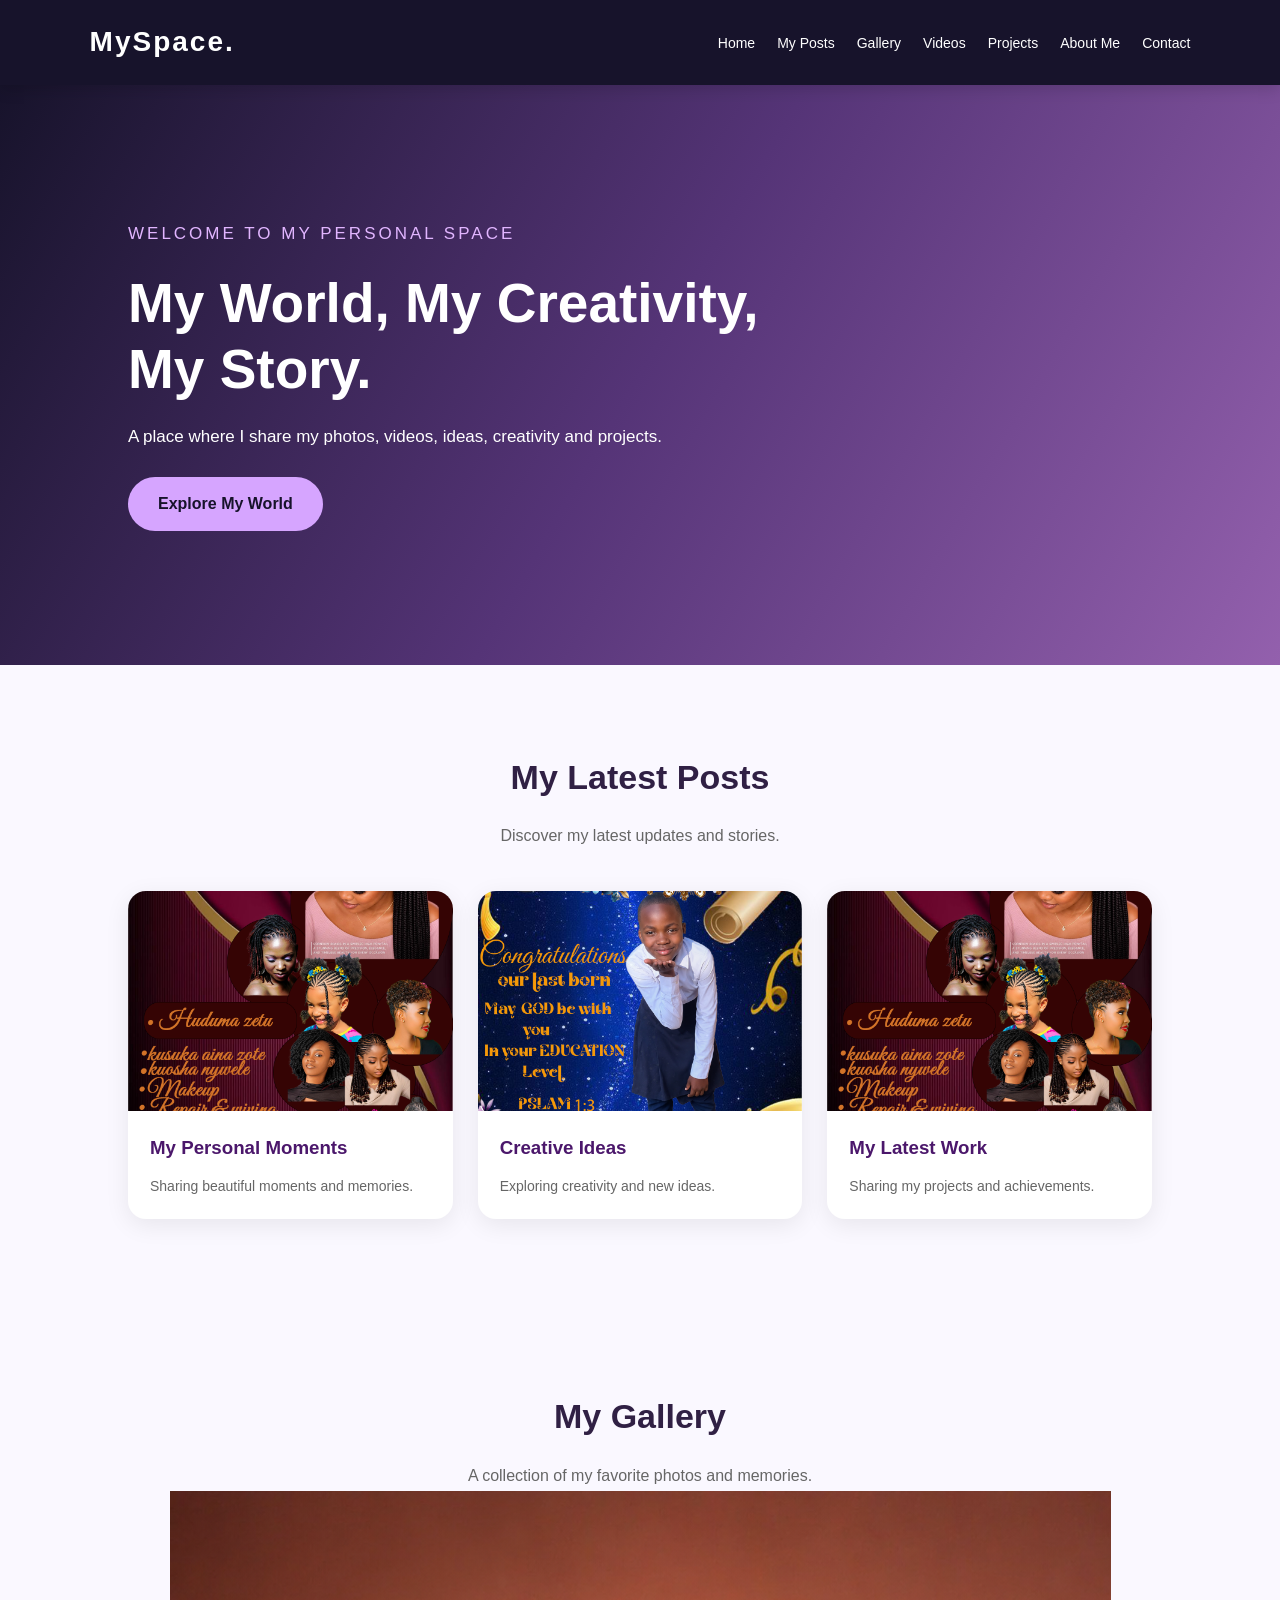
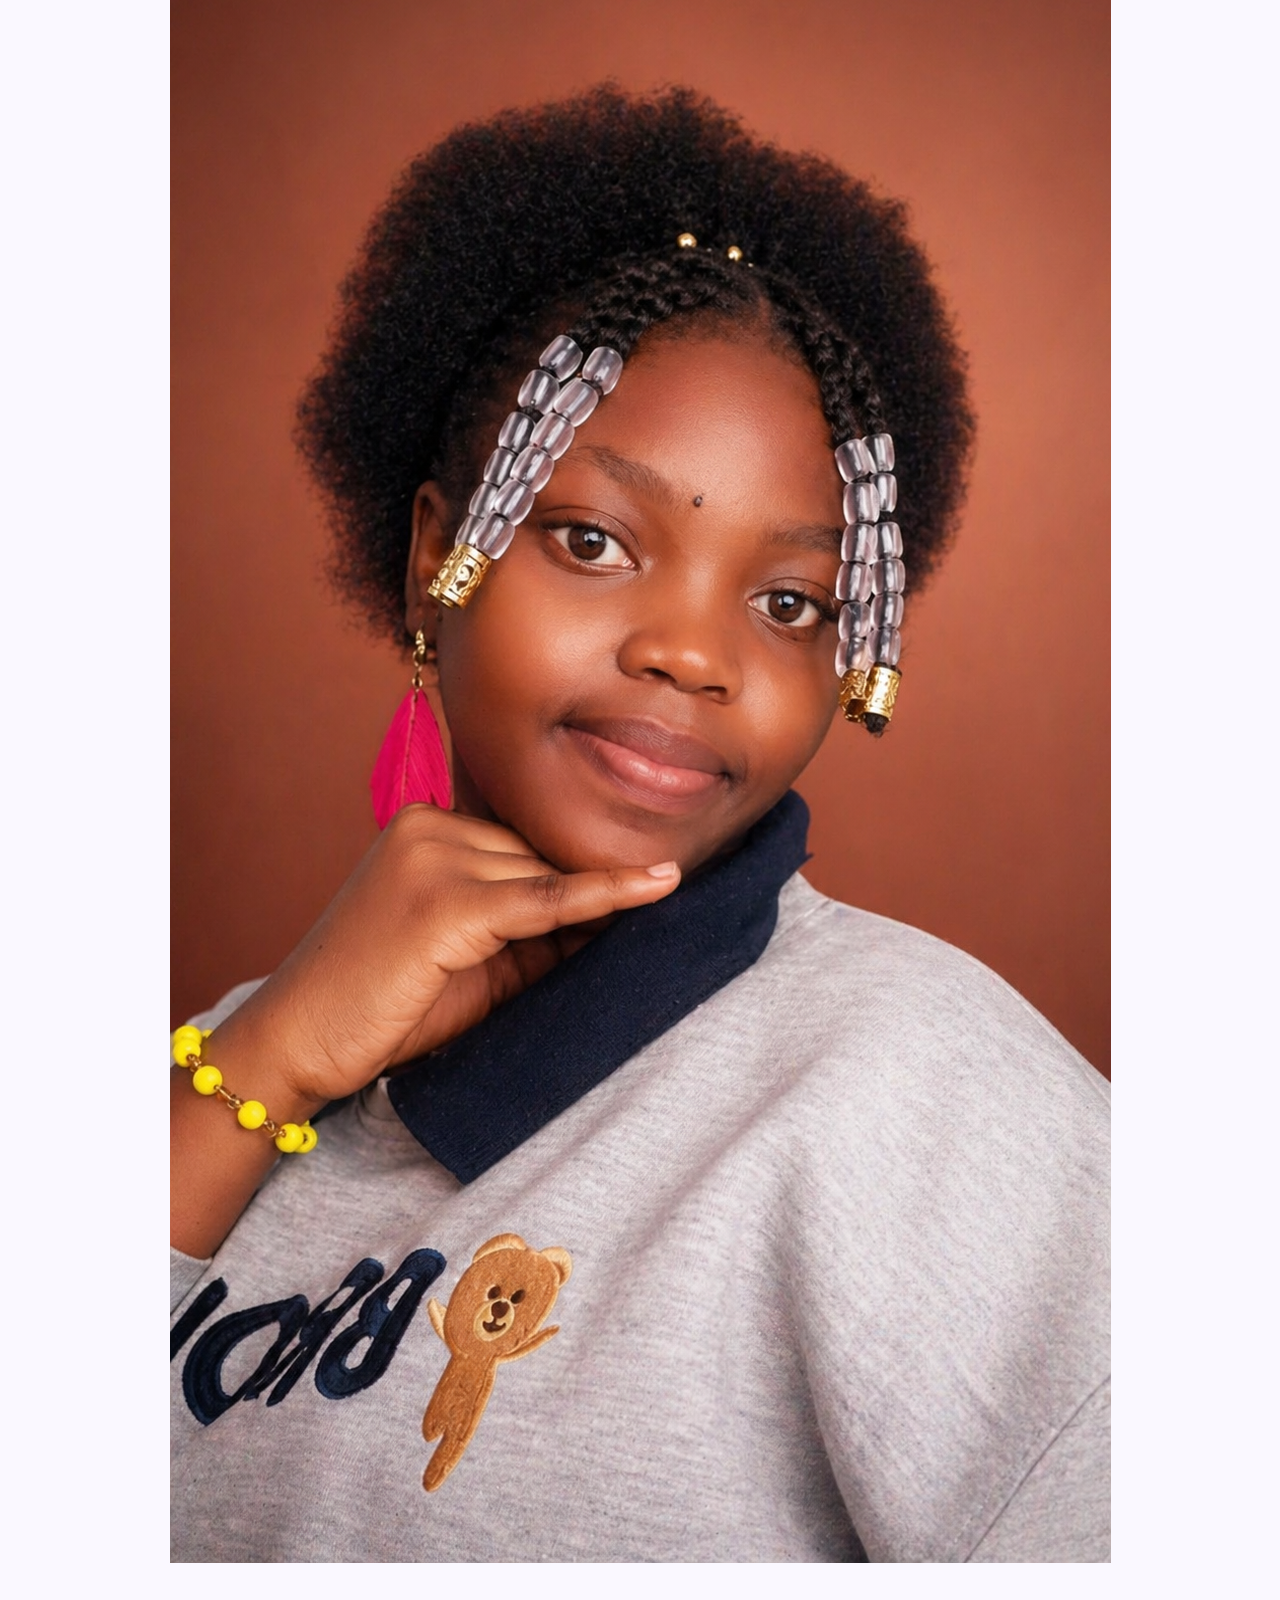
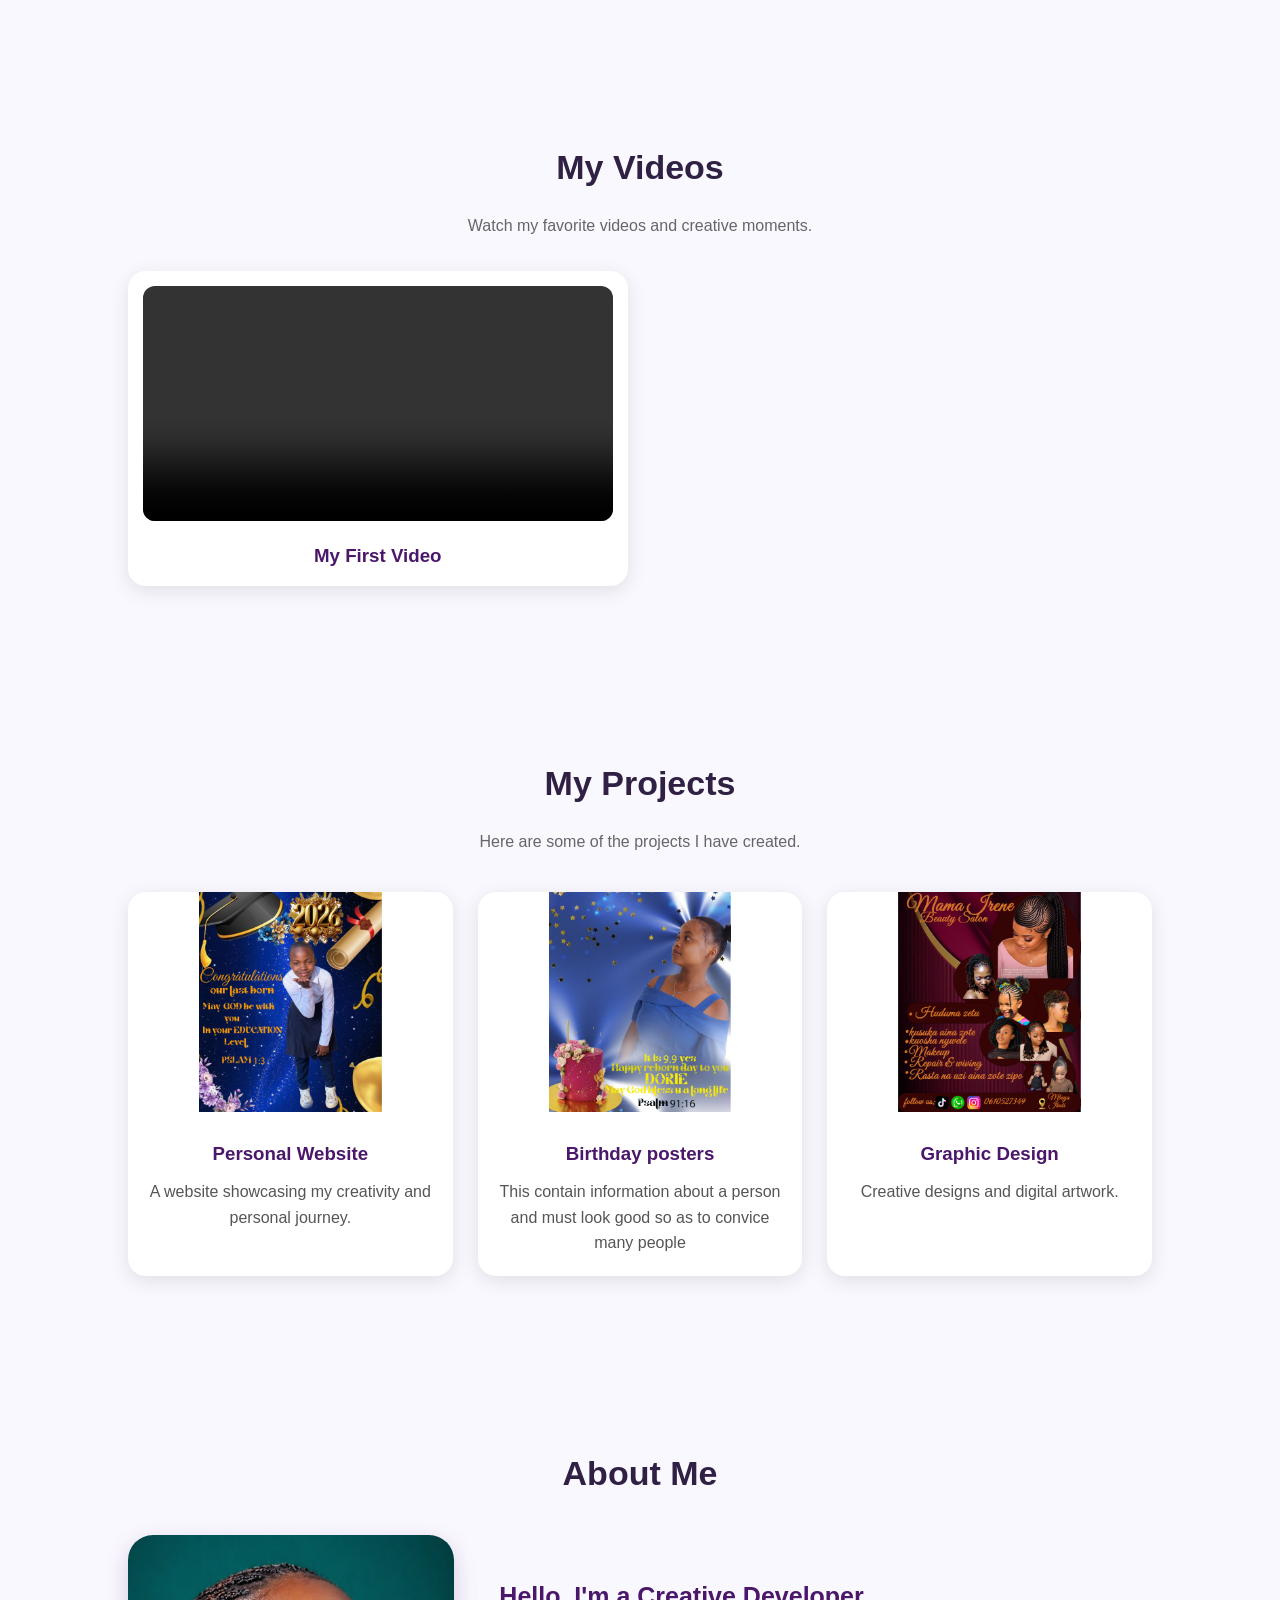
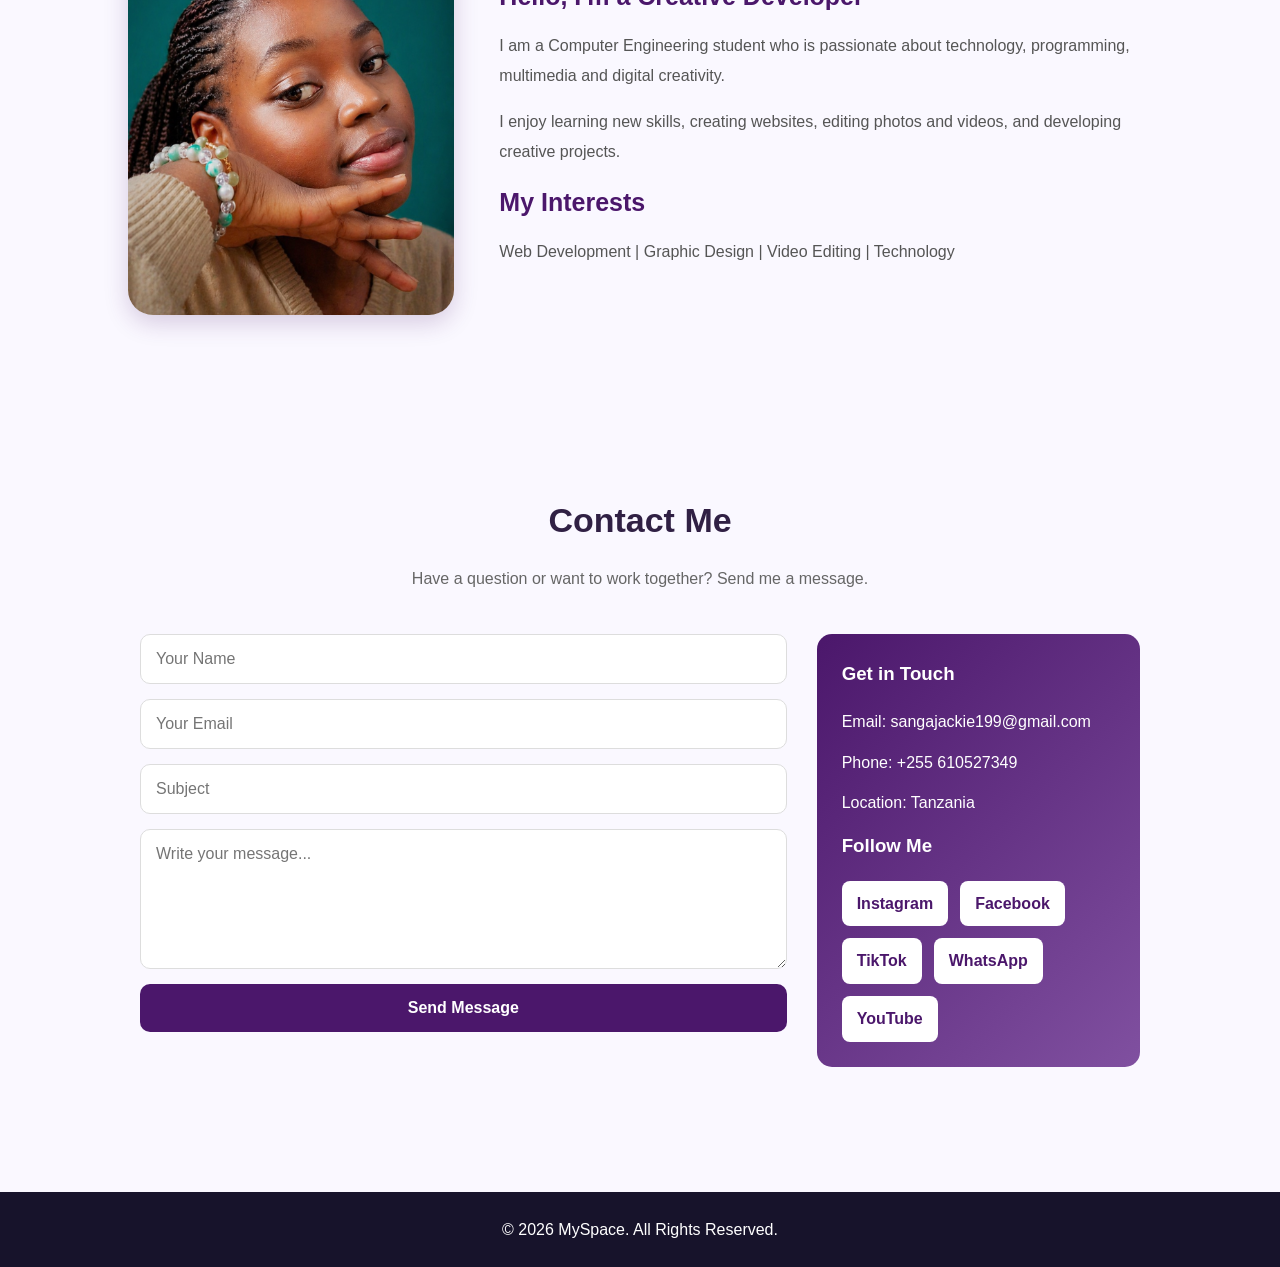
==== index.html @ 68e40be6 "My person website update" ====
<!DOCTYPE html>
<html lang="en">

<head>
    <meta charset="UTF-8">
    <meta name="viewport" content="width=device-width, initial-scale=1.0">

    <title>My Personal Website</title>

    <link rel="stylesheet" href="style.css">
</head>

<body>

    <!-- Navigation -->
    <header>
        <nav class="navbar">
            <h2 class="logo">MySpace.</h2>

            <ul class="nav-links">
                <li><a href="#home">Home</a></li>
                <li><a href="#posts">My Posts</a></li>
                <li><a href="#gallery">Gallery</a></li>
                <li><a href="#videos">Videos</a></li>
                <li><a href="#projects">Projects</a></li>
                <li><a href="#about">About Me</a></li>
                <li><a href="#contact">Contact</a></li>
            </ul>
        </nav>
    </header>


    <!-- Home Section -->
    <section id="home" class="hero">

        <div class="hero-content">

            <p>WELCOME TO MY PERSONAL SPACE</p>

            <h1>My World, My Creativity, My Story.</h1>

            <p>
                A place where I share my photos, videos,
                ideas, creativity and projects.
            </p>

            <a href="#posts" class="btn">Explore My World</a>

        </div>

    </section>


    <!-- Posts Section -->
    <section id="posts" class="section">

        <h2>My Latest Posts</h2>

        <p>Discover my latest updates and stories.</p>

        <div class="posts-container">

            <div class="post-card">

                <div class="post-image">
                    <img src="images/bty2-Recovered.png" alt="My Life">
                </div>

                <div class="post-info">
                    <h3>My Personal Moments</h3>
                    <p>Sharing beautiful moments and memories.</p>
                </div>

            </div>


            <div class="post-card">

                <div class="post-image">
                    <img src="images/martha.png" alt="Creativity">
                </div>

                <div class="post-info">
                    <h3>Creative Ideas</h3>
                    <p>Exploring creativity and new ideas.</p>
                </div>

            </div>


            <div class="post-card">

                <div class="post-image">
                    <img src="images/bty2-Recovered.png" alt="My Work">
                </div>

                <div class="post-info">
                    <h3>My Latest Work</h3>
                    <p>Sharing my projects and achievements.</p>
                </div>

            </div>

        </div>

    </section>


    <!-- Gallery Section -->
    <section id="gallery" class="section">

        <h2>My Gallery</h2>

        <p>A collection of my favorite photos and memories.</p>
        <img src="images/file_00000000284871fdb449ebda1bf5b2ea.png" alt="">

    </section>


    <!-- Videos Section -->
    <section id="videos" class="section">

        <h2>My Videos</h2>

        <p>Watch my favorite videos and creative moments.</p>

        <div class="videos-container">

            <div class="video-card">

                <video controls>
                    <source src="images/1 .mp4" type="video/mp4">
                    Your browser does not support video.
                </video>

                <h3>My First Video</h3>

            </div>

        </div>

    </section>


    <!-- Projects Section -->
    <section id="projects" class="section">

        <h2>My Projects</h2>

        <p>Here are some of the projects I have created.</p>

        <div class="projects-container">

            <div class="project-card">

                <img src="images/martha.png" alt="Project 1">

                <div class="project-info">
                    <h3>Personal Website</h3>
                    <p>A website showcasing my creativity and personal journey.</p>
                </div>

            </div>


            <div class="project-card">

                <img src="images/dorie.png" alt="Project 2">

                <div class="project-info">
                    <h3>Birthday posters</h3>
                    <p>This contain information about a person and must look good so as to convice many people</p>
                </div>

            </div>


            <div class="project-card">

                <img src="images/bty2-Recovered.png" alt="Project 3">

                <div class="project-info">
                    <h3>Graphic Design</h3>
                    <p>Creative designs and digital artwork.</p>
                </div>

            </div>

        </div>

    </section>


    <!-- About Section -->
    <section id="about" class="section">

        <h2>About Me</h2>

        <div class="about-container">

            <div class="about-image">

                <img src="images/file_00000000438871f8ab43a1fbd75e0395.png" alt="My Profile Photo">

            </div>


            <div class="about-info">

                <h3>Hello, I'm a Creative Developer</h3>

                <p>
                    I am a Computer Engineering student who is passionate
                    about technology, programming, multimedia and digital creativity.
                </p>

                <p>
                    I enjoy learning new skills, creating websites,
                    editing photos and videos, and developing creative projects.
                </p>

                <h3>My Interests</h3>

                <p>
                    Web Development | Graphic Design | Video Editing | Technology
                </p>

            </div>

        </div>

    </section>


    <!-- Contact Section -->
    <section id="contact" class="section">

        <h2>Contact Me</h2>

        <p>Have a question or want to work together? Send me a message.</p>

        <div class="contact-container">


            <!-- Contact Form -->
            <form class="contact-form"
                  action="https://formsubmit.co/sangajackie199@gmail.com"
                  method="POST">

                <input
                    type="text"
                    name="name"
                    placeholder="Your Name"
                    required
                >

                <input
                    type="email"
                    name="email"
                    placeholder="Your Email"
                    required
                >

                <input
                    type="text"
                    name="subject"
                    placeholder="Subject"
                    required
                >

                <textarea
                    name="message"
                    placeholder="Write your message..."
                    rows="6"
                    required
                ></textarea>

                <input type="hidden" name="_captcha" value="true">

                <input type="hidden" name="_template" value="table">

                <button type="submit">Send Message</button>

            </form>


            <!-- Contact Information -->
            <div class="contact-info">

                <h3>Get in Touch</h3>

                <p>Email: sangajackie199@gmail.com</p>

                <p>Phone: +255 610527349</p>

                <p>Location: Tanzania</p>


                <h3>Follow Me</h3>

                <div class="social-links">

                    <a href="https://www.instagram.com/sangajackie199?cplk=MmVkYmlkdXo3c2k2" target="_blank">
                        Instagram
                    </a>

                    <a href="https://www.facebook.com/share/1JC9BMFmR4/" target="_blank">
                        Facebook
                    </a>

                    <a href="https://vm.tiktok.com/ZS9fb2FEbfA3M-h1OQ0/" target="_blank">
                        TikTok
                    </a>

                    <a href="https://wa.me/255610527349" target="_blank">
                        WhatsApp
                    </a>

                    <a href="https://youtube.com/@jacklinesanga-g4v9d?si=DNSy5redV2_1PiQe" target="_blank">
                        YouTube
                    </a>

                </div>

            </div>

        </div>

    </section>


    <!-- Footer -->
    <footer>

        <p>© 2026 MySpace. All Rights Reserved.</p>

    </footer>


    <!-- JavaScript -->
    <script src="script.js"></script>

</body>

</html>
---- style.css ----
/* GENERAL SETTINGS */
* {
    margin: 0;
    padding: 0;
    box-sizing: border-box;
    scroll-behavior: smooth;
}

body {
    font-family: Arial, sans-serif;
    background: #faf8ff;
    color: #252238;
    line-height: 1.6;
}

/* NAVIGATION */
header {
    background: #17132b;
    padding: 20px 7%;
    position: sticky;
    top: 0;
    z-index: 1000;
    box-shadow: 0 4px 15px rgba(0,0,0,0.15);
}

.navbar {
    display: flex;
    justify-content: space-between;
    align-items: center;
}

.logo {
    color: white;
    font-size: 28px;
    font-weight: bold;
    letter-spacing: 2px;
}

.nav-links {
    display: flex;
    list-style: none;
    gap: 22px;
}

.nav-links a {
    color: white;
    text-decoration: none;
    font-size: 14px;
    transition: 0.3s;
}

.nav-links a:hover {
    color: #d6a5ff;
}

/* HERO */
.hero {
    min-height: 580px;
    display: flex;
    align-items: center;
    padding: 80px 10%;
    background: linear-gradient(120deg, #17132b, #553477, #9360ad);
    color: white;
}

.hero-content {
    max-width: 700px;
}

.hero-content p:first-child {
    color: #e1b5ff;
    letter-spacing: 3px;
    margin-bottom: 20px;
}

.hero h1 {
    font-size: 55px;
    line-height: 1.2;
    margin-bottom: 20px;
}

.hero-content p {
    font-size: 17px;
    line-height: 1.8;
}

.btn {
    display: inline-block;
    margin-top: 25px;
    padding: 14px 30px;
    background: #d6a5ff;
    color: #17132b;
    text-decoration: none;
    border-radius: 30px;
    font-weight: bold;
    transition: 0.3s;
}

.btn:hover {
    background: white;
    transform: translateY(-5px);
}

/* GENERAL SECTIONS */
.section {
    padding: 85px 10%;
    text-align: center;
}

.section h2 {
    font-size: 34px;
    color: #302044;
    margin-bottom: 18px;
}

.section > p {
    color: #666;
    line-height: 1.8;
}

/* POSTS */
.posts-container {
    display: grid;
    grid-template-columns: repeat(3, 1fr);
    gap: 25px;
    margin-top: 40px;
}

.post-card {
    background: white;
    border-radius: 18px;
    overflow: hidden;
    text-align: left;
    box-shadow: 0 6px 25px rgba(0,0,0,0.08);
    transition: 0.4s;
}

.post-card:hover {
    transform: translateY(-10px);
    box-shadow: 0 12px 30px rgba(75,23,107,0.18);
}

.post-image {
    height: 220px;
    overflow: hidden;
}

.post-image img {
    width: 100%;
    height: 100%;
    object-fit: cover;
    display: block;
    transition: 0.4s;
}

.post-card:hover .post-image img {
    transform: scale(1.06);
}

.post-info {
    padding: 22px;
}

.post-info h3 {
    margin-bottom: 12px;
    color: #4b176b;
}

.post-info p {
    font-size: 14px;
    color: #666;
}

/* GALLERY */
.gallery-container {
    display: grid;
    grid-template-columns: repeat(3, 1fr);
    gap: 20px;
    margin-top: 35px;
}

.gallery-item {
    height: 250px;
    overflow: hidden;
    border-radius: 15px;
    box-shadow: 0 5px 20px rgba(0,0,0,0.1);
}

.gallery-item img {
    width: 100%;
    height: 100%;
    object-fit: cover;
    transition: transform 0.4s;
}

.gallery-item:hover img {
    transform: scale(1.08);
}

/* VIDEOS */
.videos-container {
    display: grid;
    grid-template-columns: repeat(2, 1fr);
    gap: 25px;
    margin-top: 30px;
}

.video-card {
    background: white;
    padding: 15px;
    border-radius: 18px;
    box-shadow: 0 5px 20px rgba(0,0,0,0.1);
    transition: 0.3s;
}

.video-card:hover {
    transform: translateY(-7px);
}

.video-card video {
    width: 100%;
    border-radius: 12px;
}

.video-card h3 {
    margin-top: 12px;
    color: #4b176b;
}

/* PROJECTS */
.projects-container {
    display: grid;
    grid-template-columns: repeat(3, 1fr);
    gap: 25px;
    margin-top: 35px;
}

.project-card {
    background: white;
    border-radius: 18px;
    overflow: hidden;
    box-shadow: 0 5px 20px rgba(0,0,0,0.1);
    transition: 0.3s;
}

.project-card:hover {
    transform: translateY(-8px);
}

.project-card img {
    width: 100%;
    height: 220px;
    object-fit: contain;
}

.project-info {
    padding: 20px;
}

.project-info h3 {
    color: #4b176b;
    margin-bottom: 10px;
}

.project-info p {
    color: #555;
    line-height: 1.6;
}

/* ABOUT ME */
.about-container {
    display: flex;
    align-items: center;
    gap: 45px;
    margin-top: 35px;
    text-align: left;
}

.about-image {
    flex: 1;
}

.about-image img {
    width: 100%;
    max-width: 350px;
    height: 380px;
    border-radius: 25px;
    object-fit: cover;
    box-shadow: 0 8px 25px rgba(75,23,107,0.2);
}

.about-info {
    flex: 2;
}

.about-info h3 {
    color: #4b176b;
    margin-bottom: 15px;
    font-size: 25px;
}

.about-info p {
    color: #555;
    line-height: 1.9;
    margin-bottom: 15px;
}

/* CONTACT */
.contact-container {
    display: grid;
    grid-template-columns: 2fr 1fr;
    gap: 30px;
    max-width: 1000px;
    margin: 40px auto;
    text-align: left;
}

.contact-form {
    display: flex;
    flex-direction: column;
    gap: 15px;
}

.contact-form input,
.contact-form textarea {
    width: 100%;
    padding: 15px;
    border: 1px solid #ddd;
    border-radius: 10px;
    font-size: 16px;
    font-family: Arial, sans-serif;
    outline: none;
}

.contact-form input:focus,
.contact-form textarea:focus {
    border-color: #7c3ca0;
    box-shadow: 0 0 8px rgba(124,60,160,0.15);
}

.contact-form button {
    background: #4b176b;
    color: white;
    padding: 15px;
    border: none;
    border-radius: 10px;
    cursor: pointer;
    font-size: 16px;
    font-weight: bold;
    transition: 0.3s;
}

.contact-form button:hover {
    background: #7c3ca0;
    transform: translateY(-3px);
}

.contact-info {
    background: linear-gradient(135deg, #4b176b, #8050a0);
    color: white;
    padding: 25px;
    border-radius: 15px;
}

.contact-info h3 {
    margin-bottom: 20px;
}

.contact-info p {
    margin-bottom: 15px;
}

/* SOCIAL LINKS */
.social-links {
    display: flex;
    flex-wrap: wrap;
    gap: 12px;
    margin-top: 20px;
}

.social-links a {
    display: inline-block;
    padding: 10px 15px;
    background: white;
    color: #4b176b;
    text-decoration: none;
    border-radius: 8px;
    font-weight: bold;
    transition: 0.3s;
}

.social-links a:hover {
    background: #e8d5f5;
    transform: translateY(-4px);
}

/* FOOTER */
footer {
    background: #17132b;
    color: white;
    text-align: center;
    padding: 25px;
}

/* MOBILE RESPONSIVENESS */
@media (max-width: 768px) {
    header {
        padding: 18px 5%;
    }

    .navbar {
        flex-direction: column;
        gap: 18px;
    }

    .nav-links {
        flex-wrap: wrap;
        justify-content: center;
        gap: 12px;
    }

    .hero {
        min-height: 450px;
        padding: 65px 7%;
    }

    .hero h1 {
        font-size: 38px;
    }

    .section {
        padding: 55px 6%;
    }

    .section h2 {
        font-size: 28px;
    }

    .posts-container,
    .gallery-container,
    .videos-container,
    .projects-container {
        grid-template-columns: 1fr;
    }

    .about-container {
        flex-direction: column;
        text-align: center;
    }

    .about-image img {
        max-width: 280px;
        height: 300px;
    }

    .contact-container {
        grid-template-columns: 1fr;
    }
}
/* Fix mobile horizontal scrolling */
html, body {
    width: 100%;
    max-width: 100%;
    overflow-x: hidden;
}

* {
    box-sizing: border-box;
}

img, video {
    max-width: 100%;
    height: auto;
}

section {
    max-width: 100%;
    overflow-wrap: break-word;
}

.container,
.posts-container,
.gallery-container,
.projects-container {
    width: 100%;
    max-width: 100%;
}

@media (max-width: 768px) {
    body {
        font-size: 15px;
    }

    .navbar {
        flex-wrap: wrap;
    }

    .navbar a {
        font-size: 13px;
    }

    .hero h1 {
        font-size: 28px;
    }

    .posts-container,
    .gallery-container,
    .projects-container {
        grid-template-columns: 1fr;
    }
}
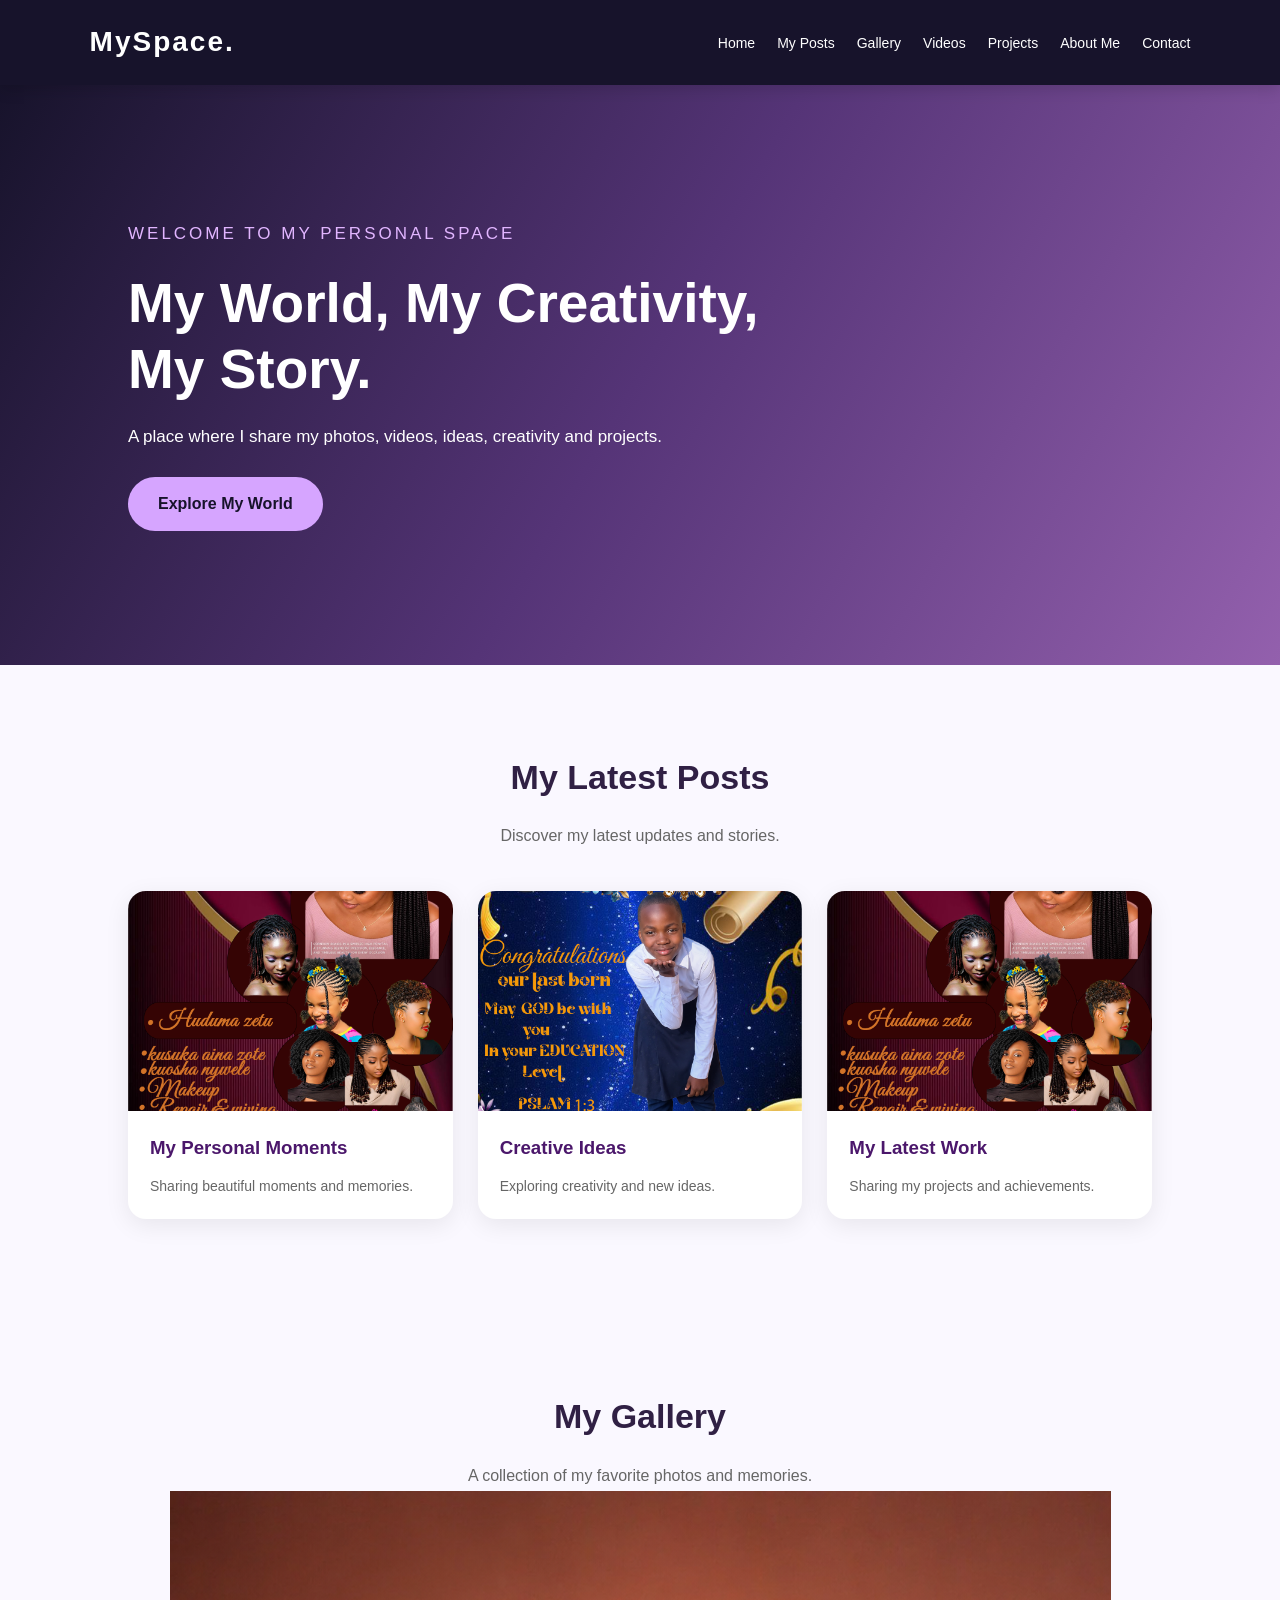
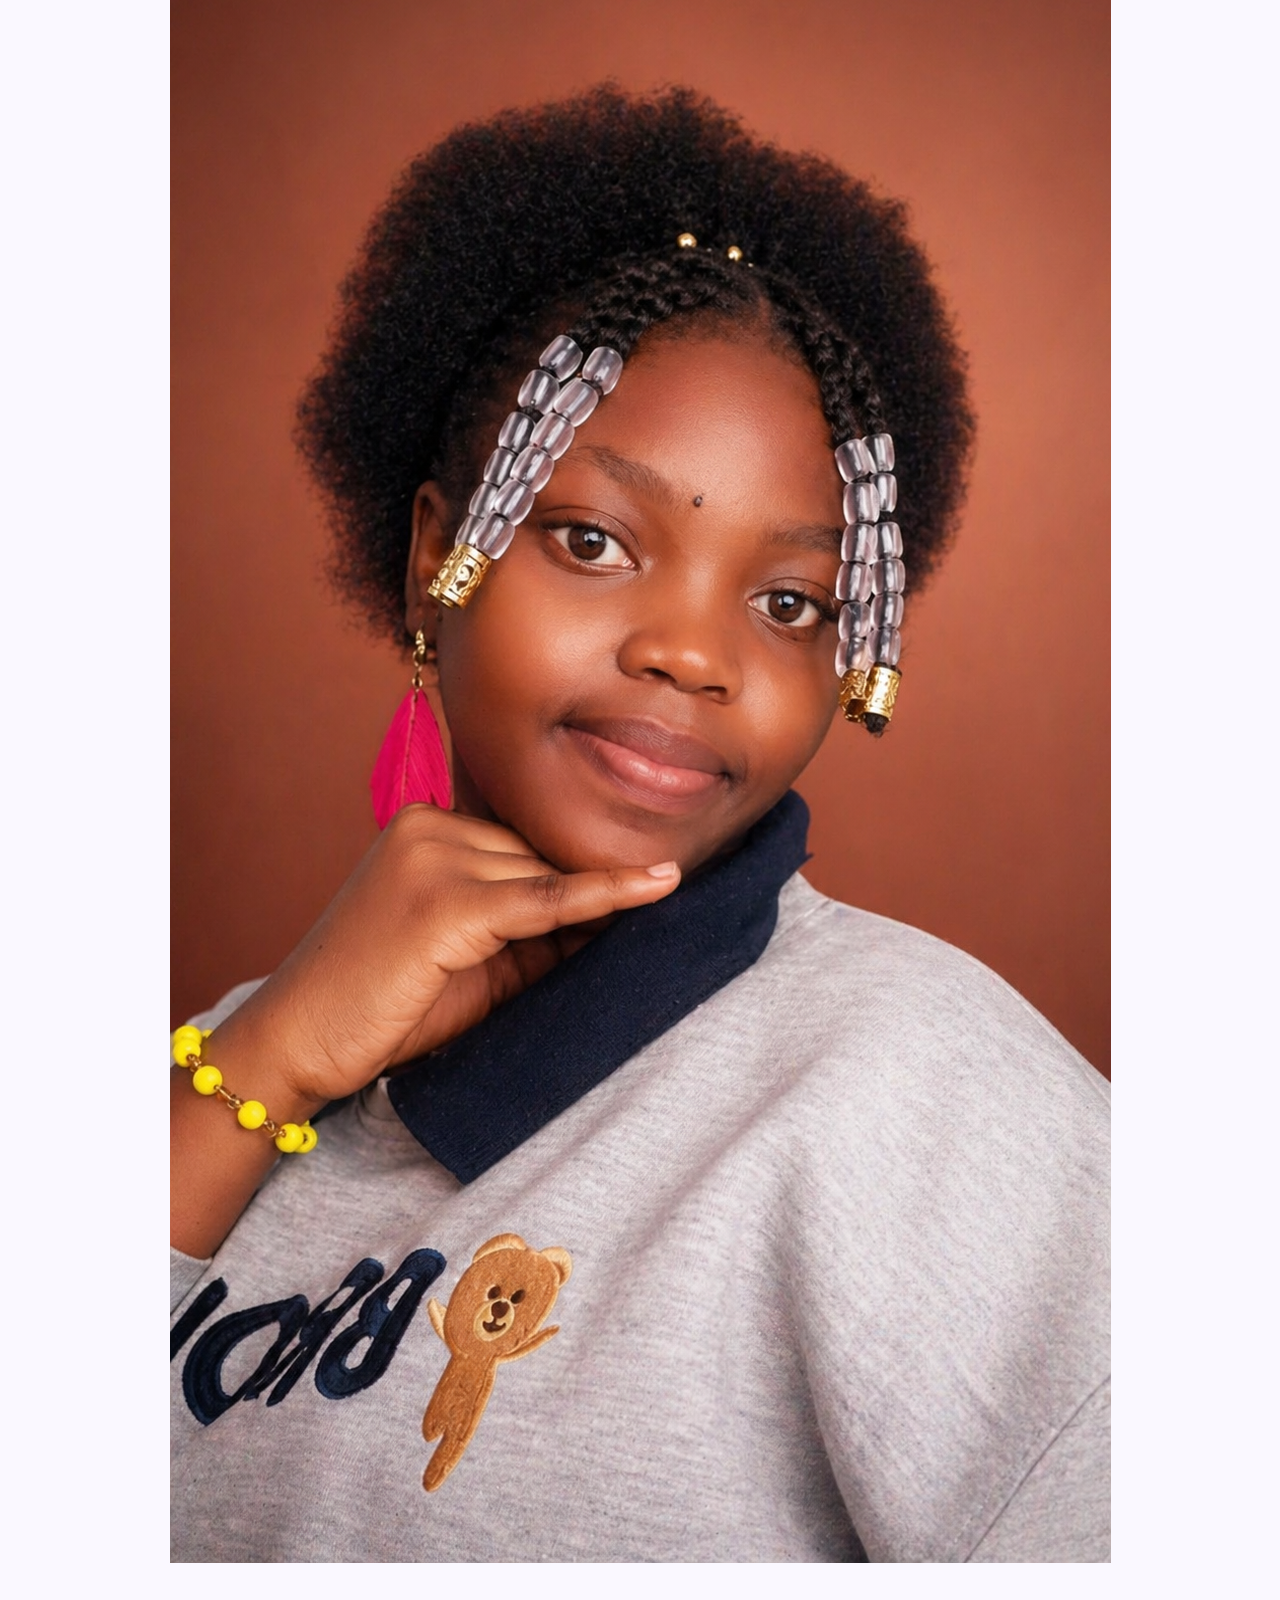
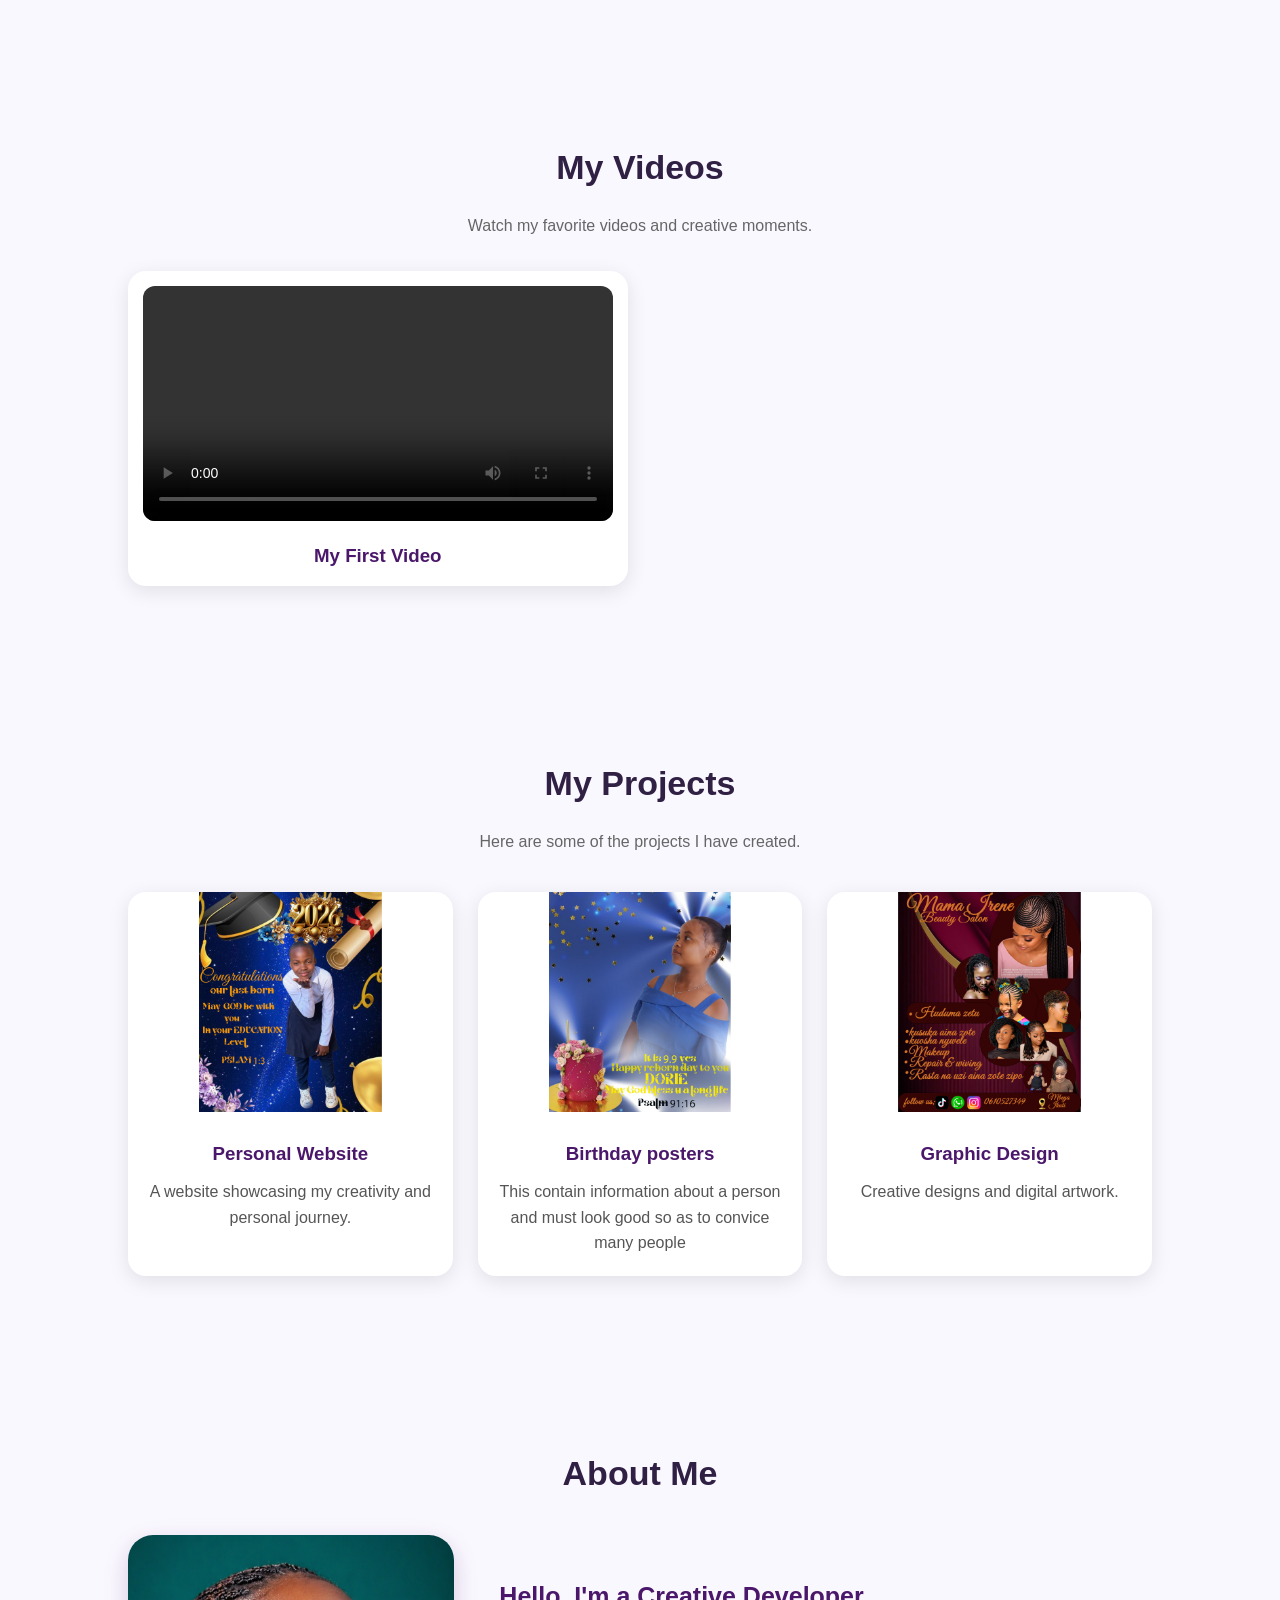
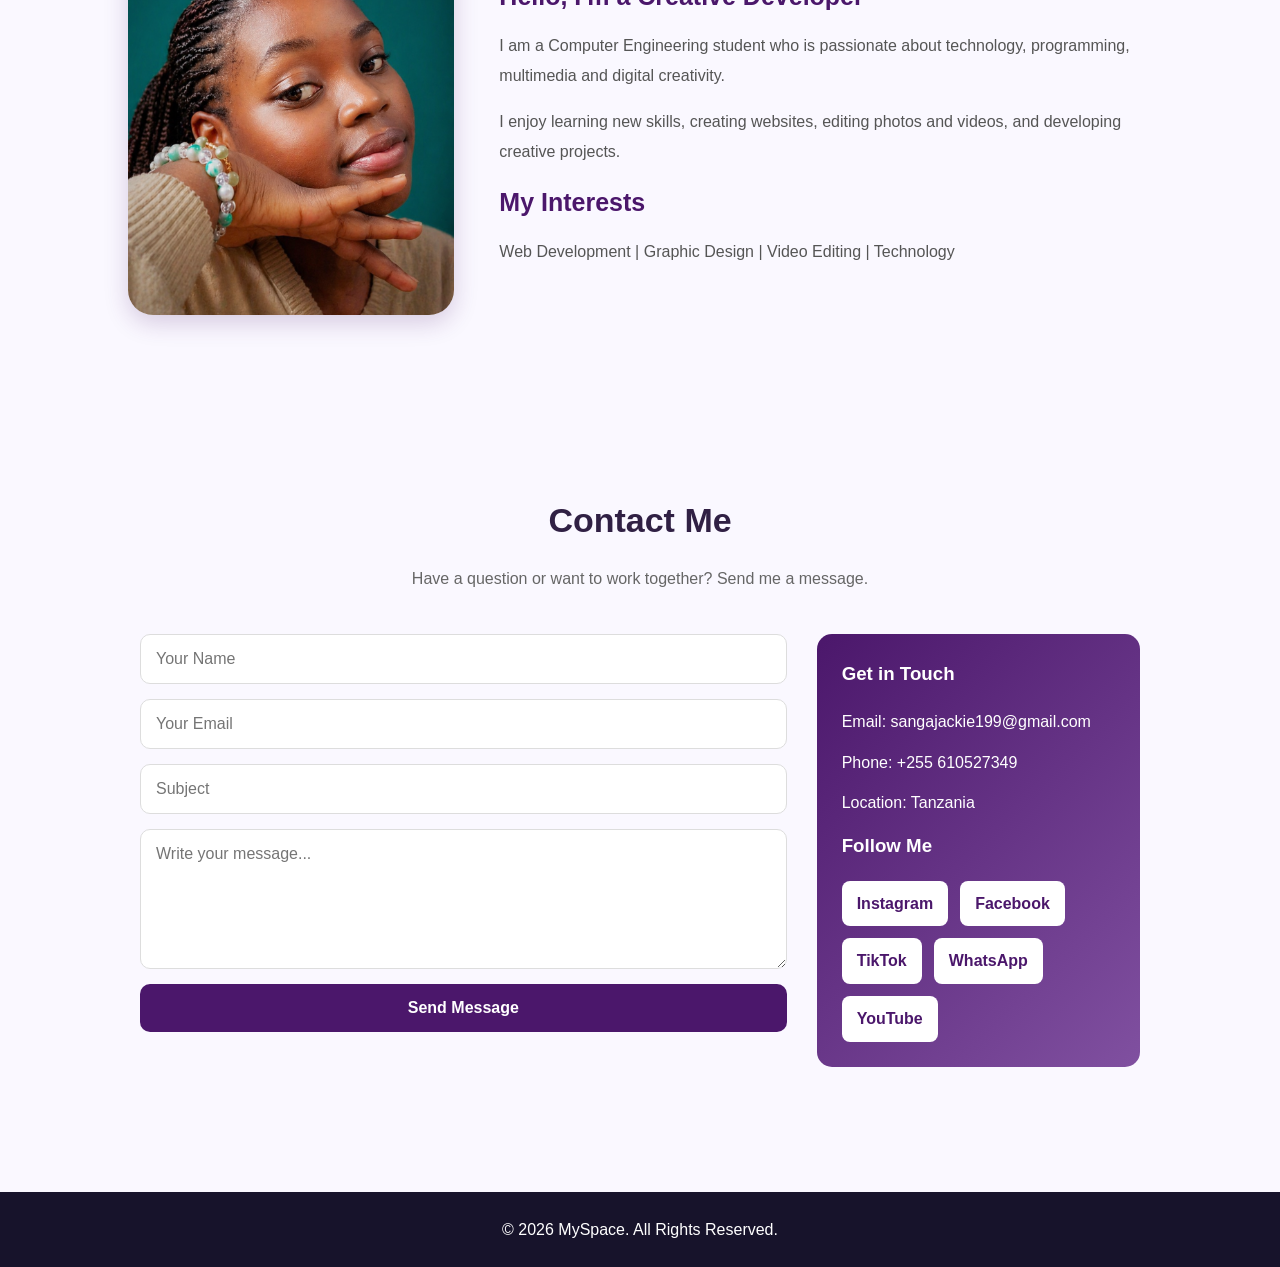
==== commit 1a2f83ac: "Add Google site verification" ====
--- a/index.html
+++ b/index.html
@@ -3,6 +3,7 @@
 <html lang="en">
 
 <head>
+    <meta name="google-site-verification" content="DhlsjBeCLBEn3Us1hnMyl9euMHQfL1LNHUkxXOP8u2w" />
     <meta charset="UTF-8">
     <meta name="viewport" content="width=device-width, initial-scale=1.0">
 
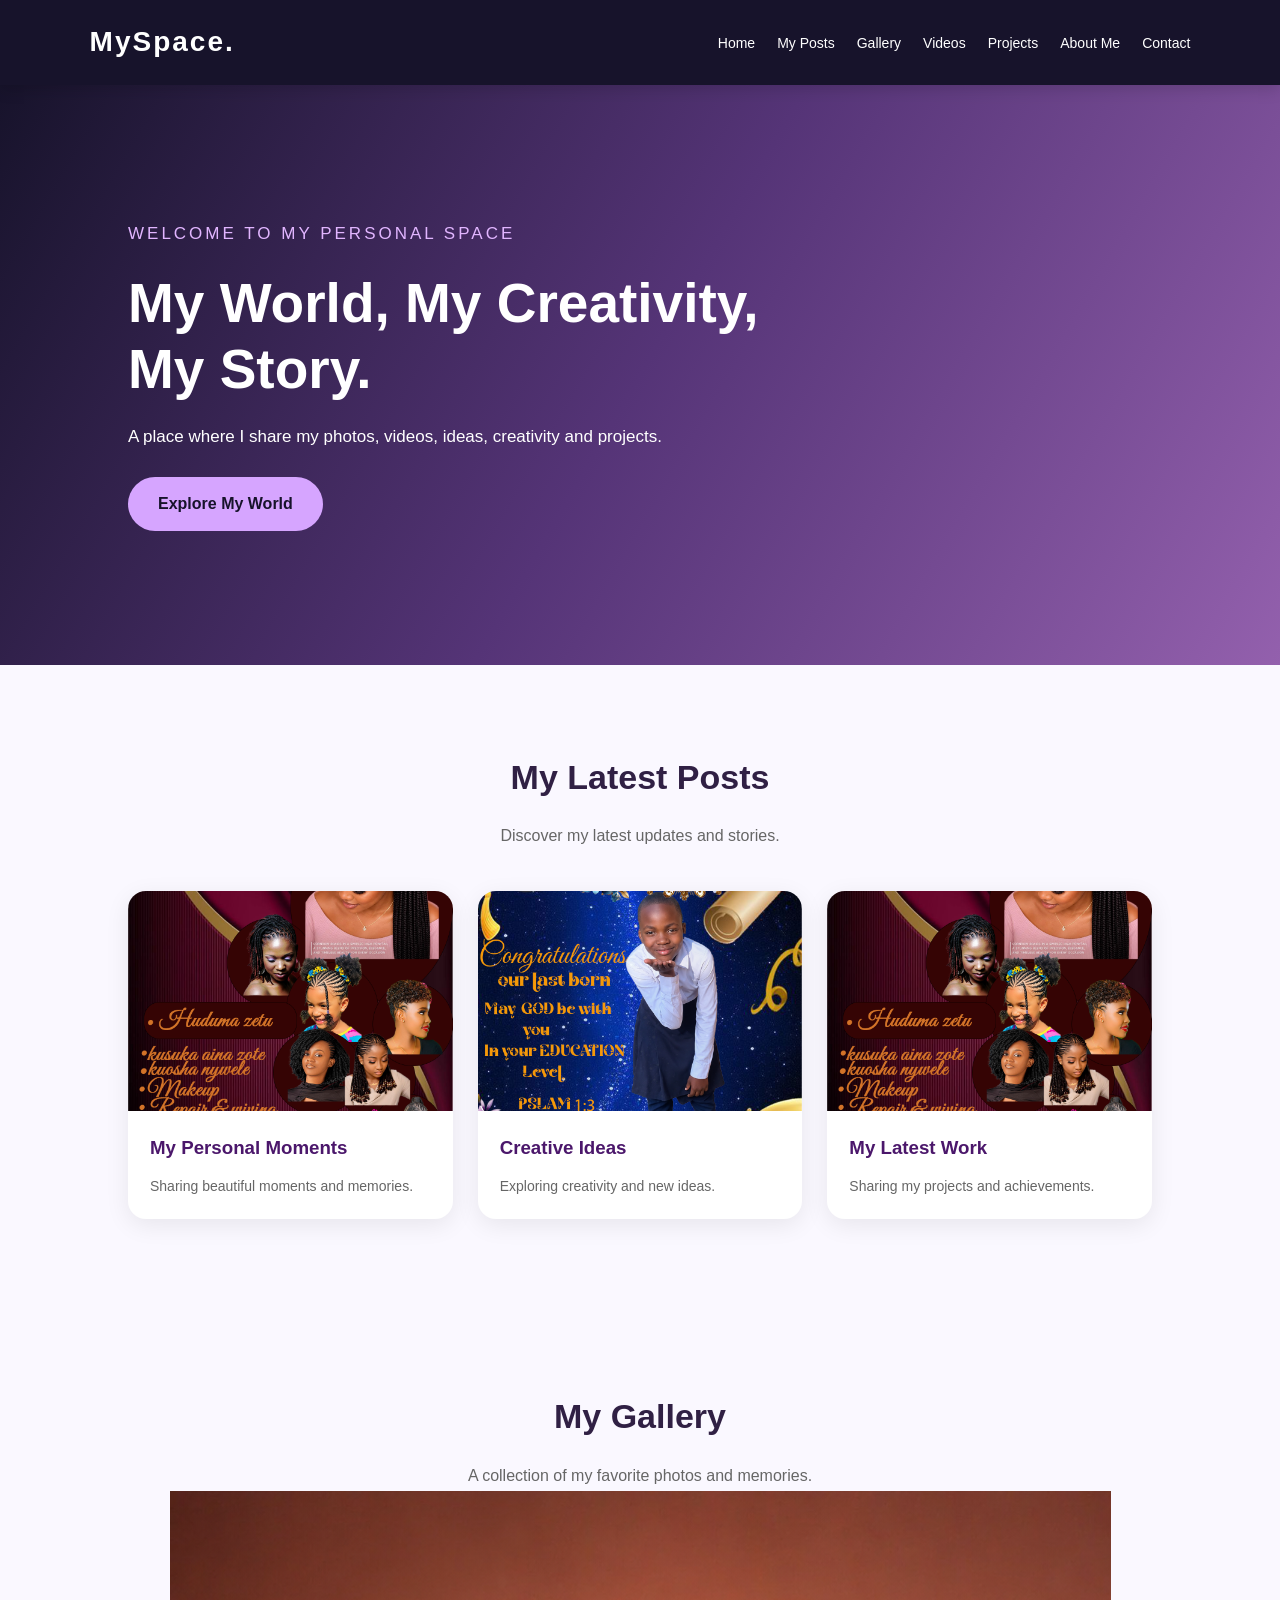
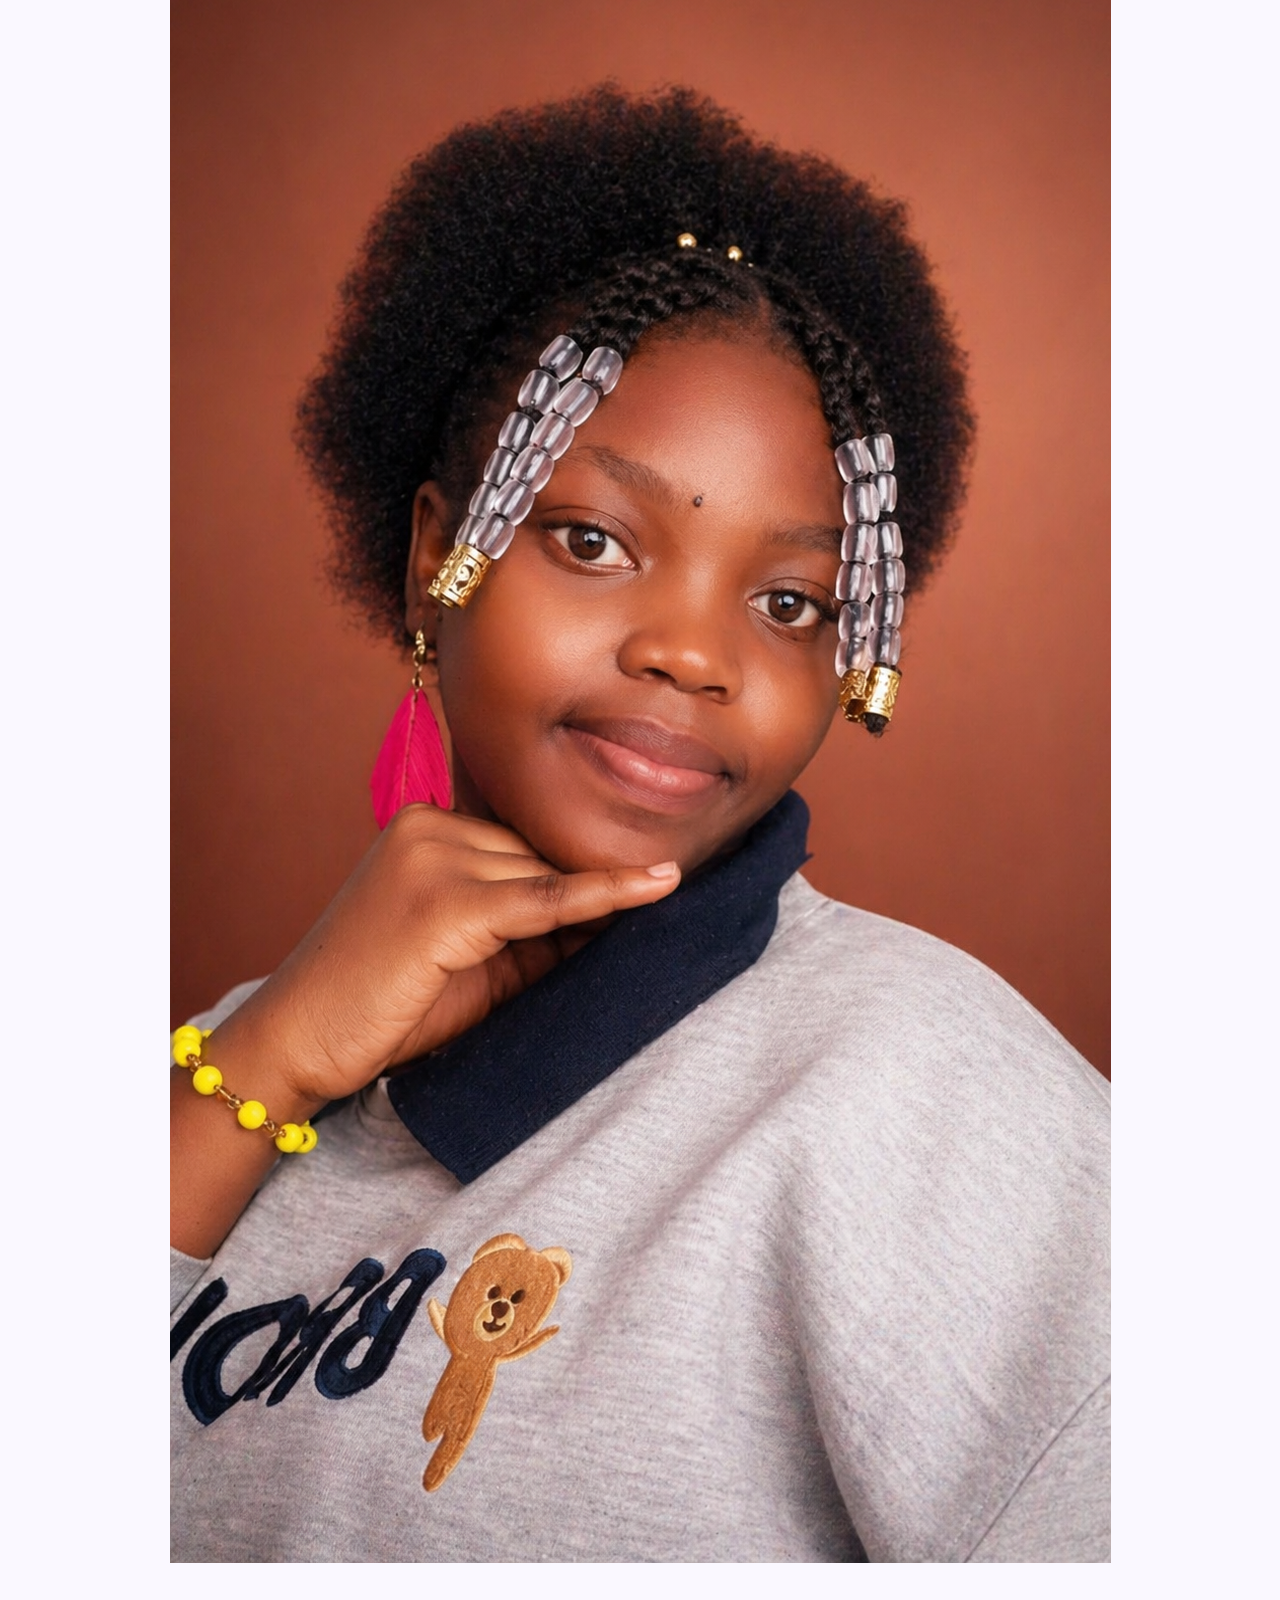
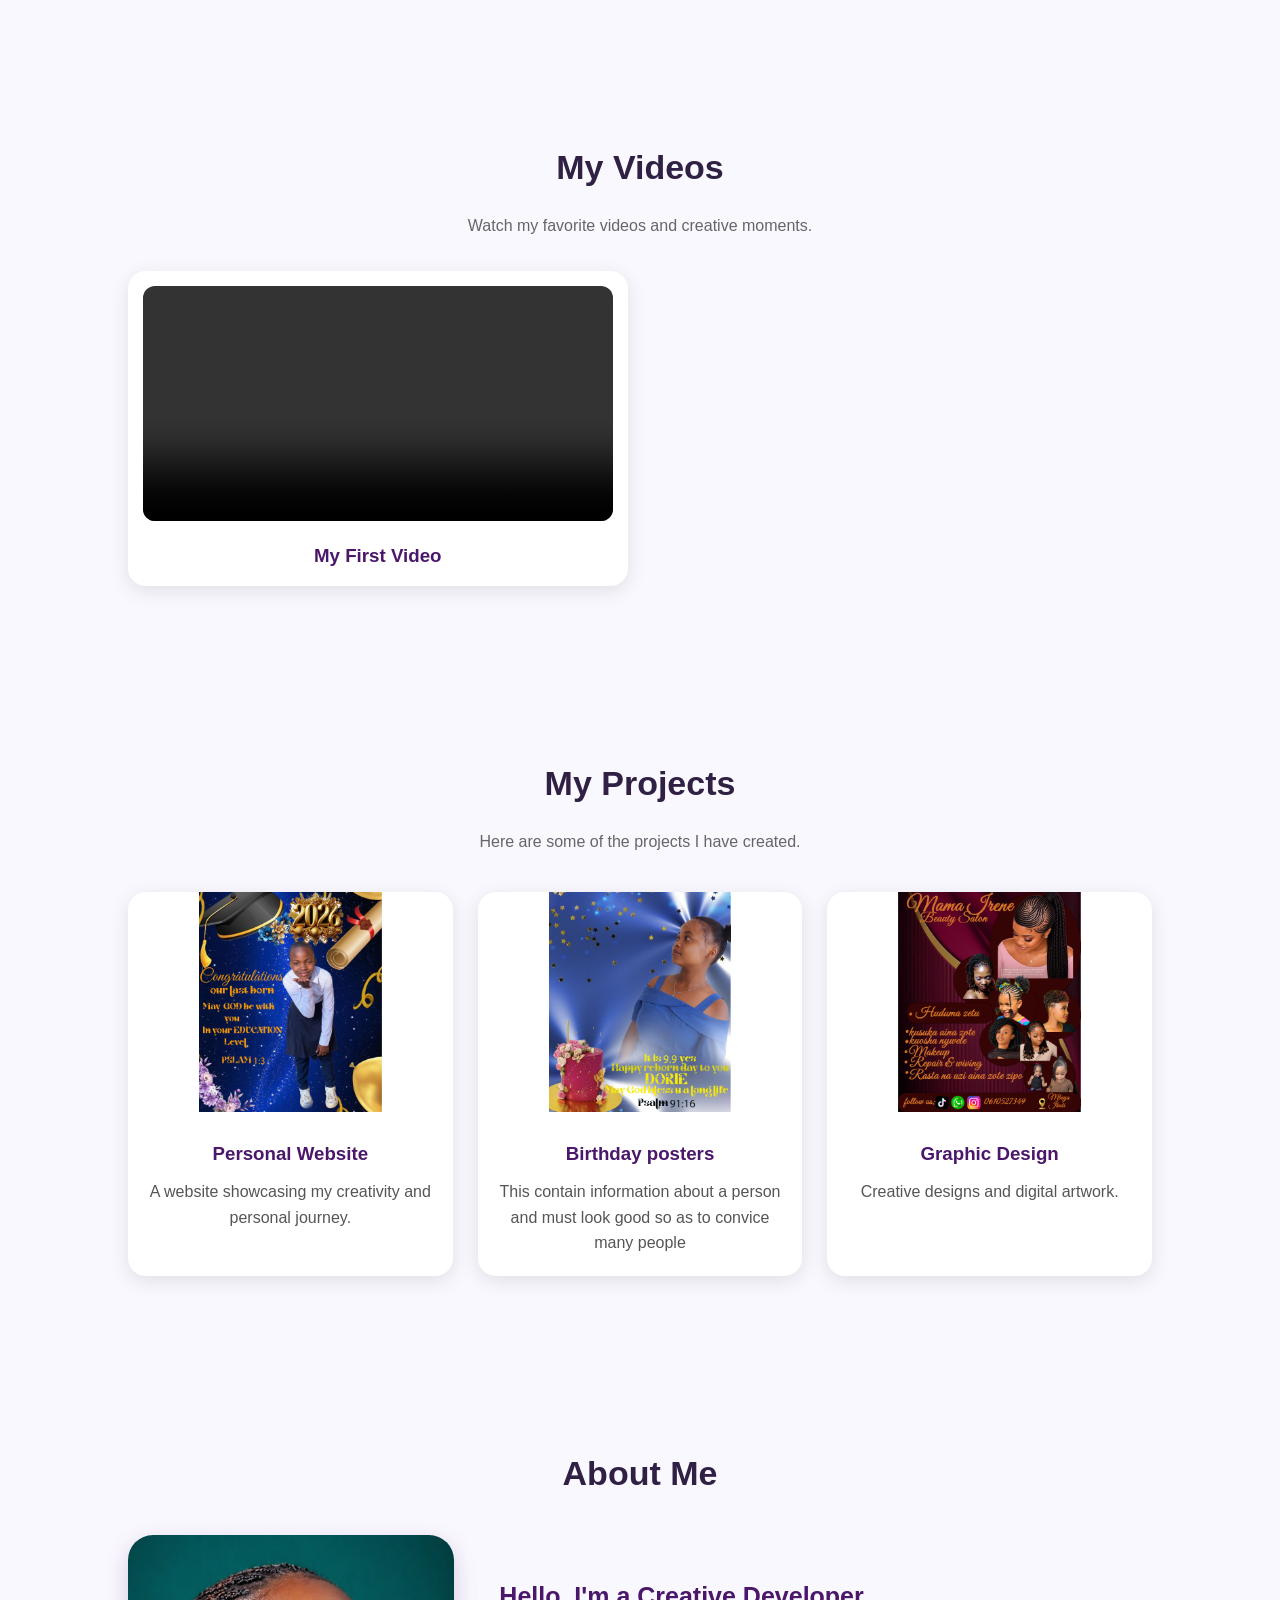
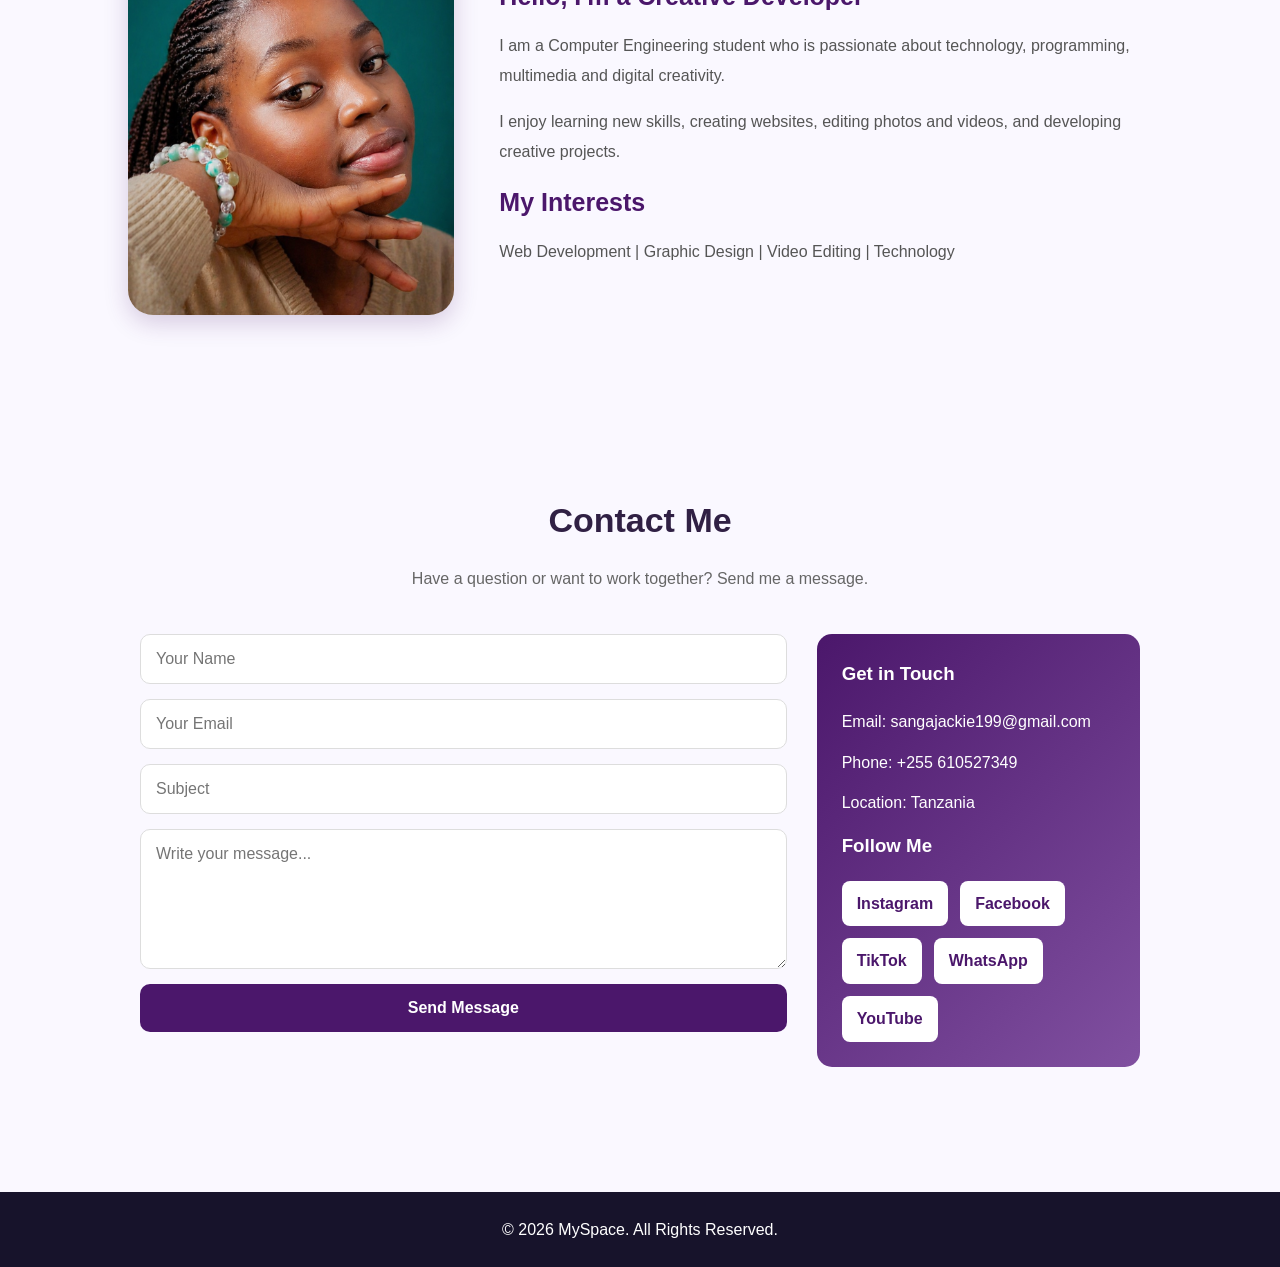
==== commit 66631931: "Add Google verification tag" ====
--- a/index.html
+++ b/index.html
@@ -3,7 +3,7 @@
 <html lang="en">
 
 <head>
-    <meta name="google-site-verification" content="DhlsjBeCLBEn3Us1hnMyl9euMHQfL1LNHUkxXOP8u2w" />
+   <meta name="google-site-verification" content="DhlsjBeCLBEn3Us1hnMyl9euMHQfL1LNHUkxXOP8u2w" />
     <meta charset="UTF-8">
     <meta name="viewport" content="width=device-width, initial-scale=1.0">
 
